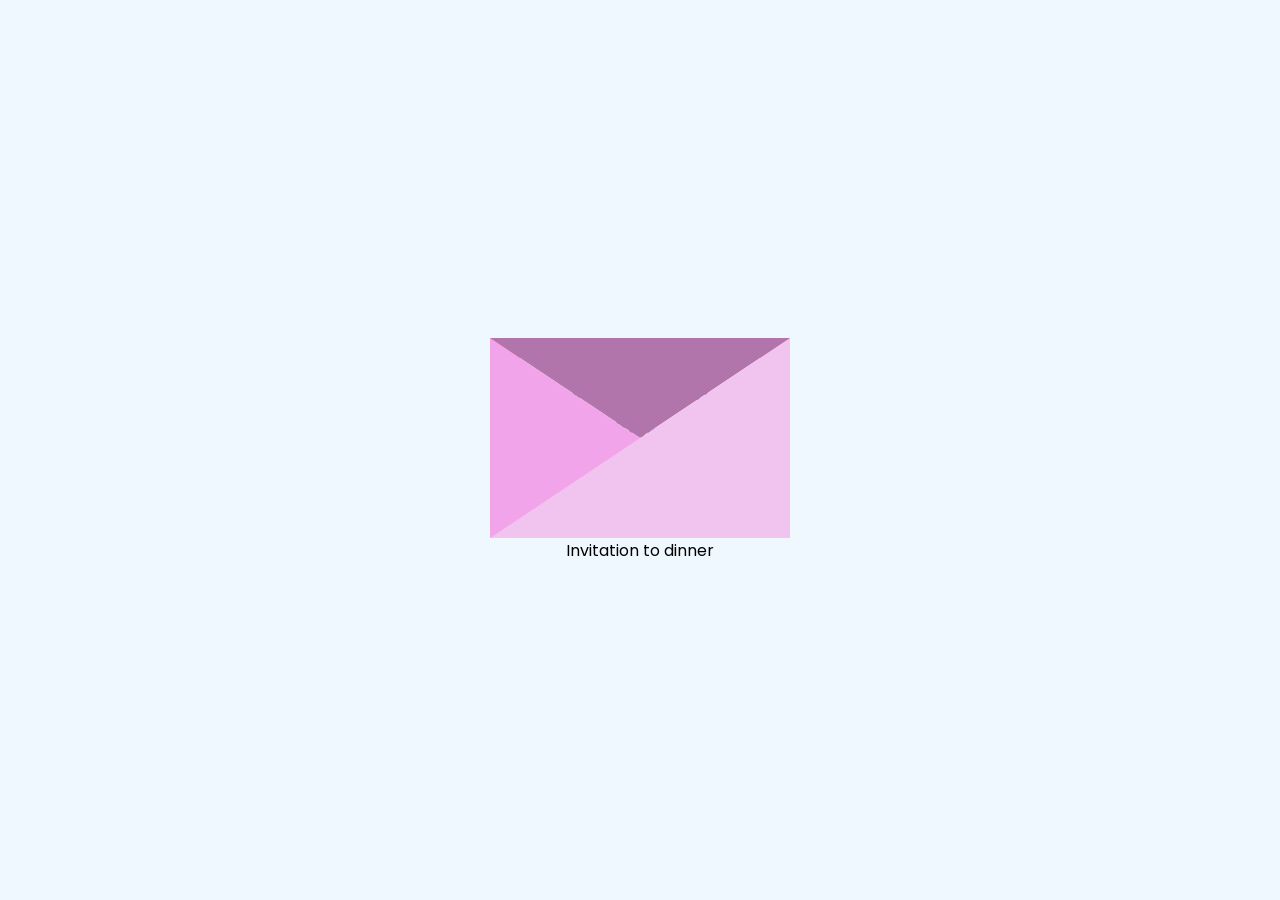
==== mums_thing/index.html @ bfe944b1 "Added a new webpage made for parents' anniersary" ====
<!DOCTYPE html>
<html>
    <head>
        <meta charset="utf-8">
        <title>Test</title>
        <link rel="stylesheet" href="style.css">
    </head>
    <body>
        <div class="wrapper">
            <div class="lid one"></div>
            <div class="lid two"></div>
            <div class="envelope"></div>
            <div class="letter">
                <p>Vinotto at 6:30pm</p>
            </div>
        </div>
        
        <p>Invitation to dinner</p>
    </body>
</html>
---- mums_thing/style.css ----
@import url('https://fonts.googleapis.com/css2?family=Poppins:wght@600&display=swap');

* {
    margin: 0;
    padding: 0;
    box-sizing: border-box;
    font-family: "Poppins", sans-serif;
}

body {
    height: 100vh;
    width: 100%;
    display: flex;
    justify-content: center;
    padding: 20px;
    flex-direction: column;
    align-items: center;
    background-color: aliceblue;
}

.wrapper {
    height: 200px;
    width: 300px;
    background-color: rgb(244, 93, 174);
    position: relative;
    display: flex;
    justify-content: center;
    align-items: center;
    z-index: 0;
}

.letter {
    position: absolute;
    top: 0;
    width: 80%;
    height: 80%;
    background-color: white;
    border-radius: 15px;
    z-index: 2;
    transition: 0.5s;
}

.letter p {
    text-align: center;
    font-size: 30px;
    margin-top: 30px;
    color: #3b4049;
}

.envelope {
    position: absolute;
    height: 100%;
    width: 100%;
    top: 0;
    left: 0;
    border-top: 100px solid transparent;
    border-right: 150px solid #f0c4ee;
    border-bottom: 100px solid #f0c4ee;
    border-left: 150px solid #f2a4ea;
    z-index: 3;
}

.lid {
    position: absolute;
    height: 100%;
    width: 100%;
    top: 0;
    left: 0;
    border-right: 150px solid transparent;
    border-bottom: 100px solid transparent;
    border-left: 150px solid transparent;
    transform-origin: top;
    transition: transform 0.25s linear;
}

.lid.one {
    border-top: 100px solid #b175ab;
    transform: rotateX(0deg);
    z-index: 3;
    transition-delay: 0.25s;
}

.lid.two {
    border-top: 100px solid #b175ab;
    transform: rotateX(90deg);
    z-index: 1;
}

.wrapper:hover .letter {
    transform: translateY(-50px);
    transition-delay: 0.5s;
}

.wrapper:hover .lid.one {
    transform: rotateX(90deg);
}

.wrapper:hover .lid.two {
    transform: rotateX(100deg);
}
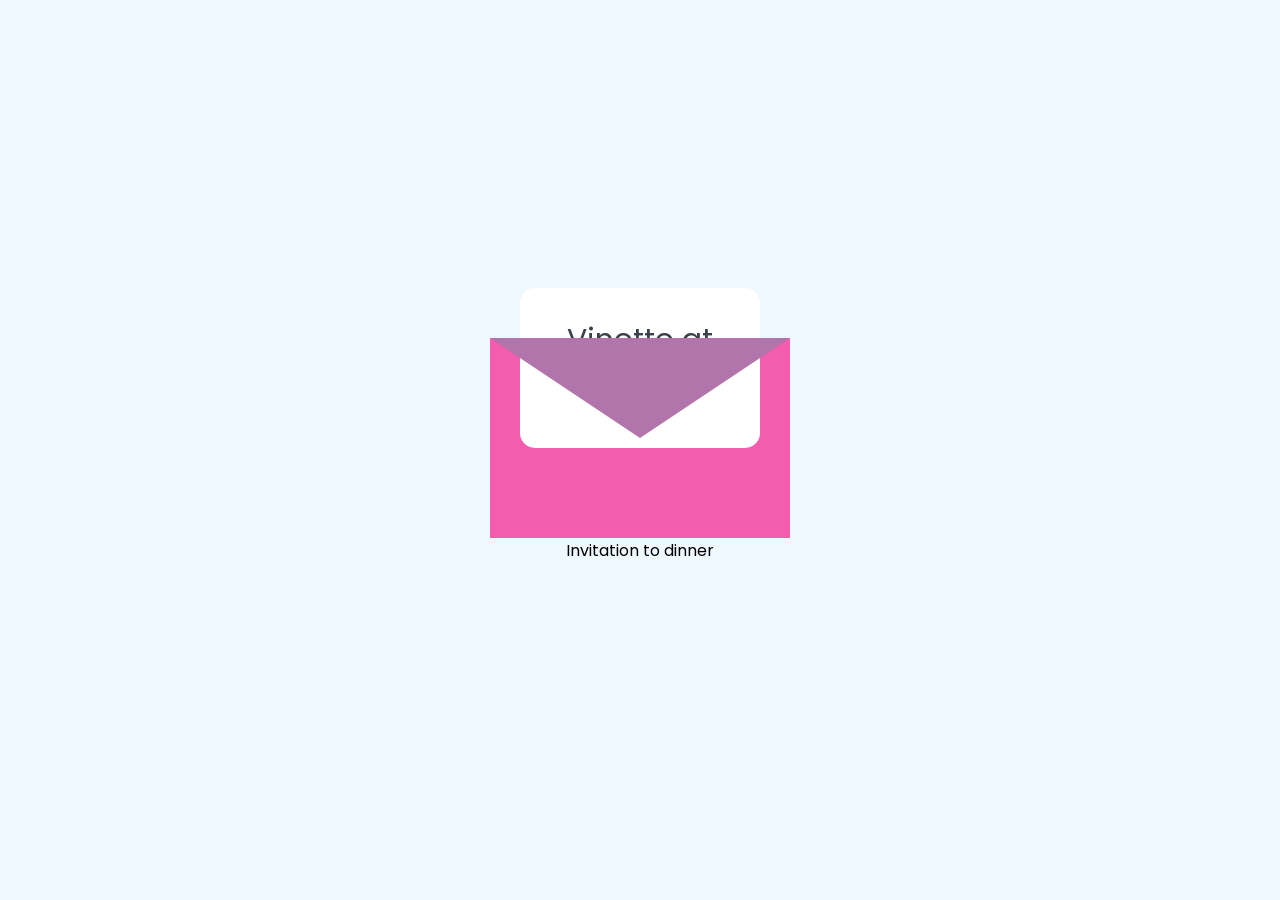
==== commit 2361a2b3: "Update index.html" ====
--- a/mums_thing/index.html
+++ b/mums_thing/index.html
@@ -9,7 +9,6 @@
         <div class="wrapper">
             <div class="lid one"></div>
             <div class="lid two"></div>
-            <div class="envelope"></div>
             <div class="letter">
                 <p>Vinotto at 6:30pm</p>
             </div>
@@ -17,4 +16,4 @@
         
         <p>Invitation to dinner</p>
     </body>
-</html>+</html>
--- a/mums_thing/style.css
+++ b/mums_thing/style.css
@@ -31,13 +31,12 @@
 
 .letter {
     position: absolute;
-    top: 0;
+    top: -50px; /* Adjust the initial position as needed */
     width: 80%;
     height: 80%;
     background-color: white;
     border-radius: 15px;
     z-index: 2;
-    transition: 0.5s;
 }
 
 .letter p {
@@ -85,16 +84,3 @@
     transform: rotateX(90deg);
     z-index: 1;
 }
-
-.wrapper:hover .letter {
-    transform: translateY(-50px);
-    transition-delay: 0.5s;
-}
-
-.wrapper:hover .lid.one {
-    transform: rotateX(90deg);
-}
-
-.wrapper:hover .lid.two {
-    transform: rotateX(100deg);
-}
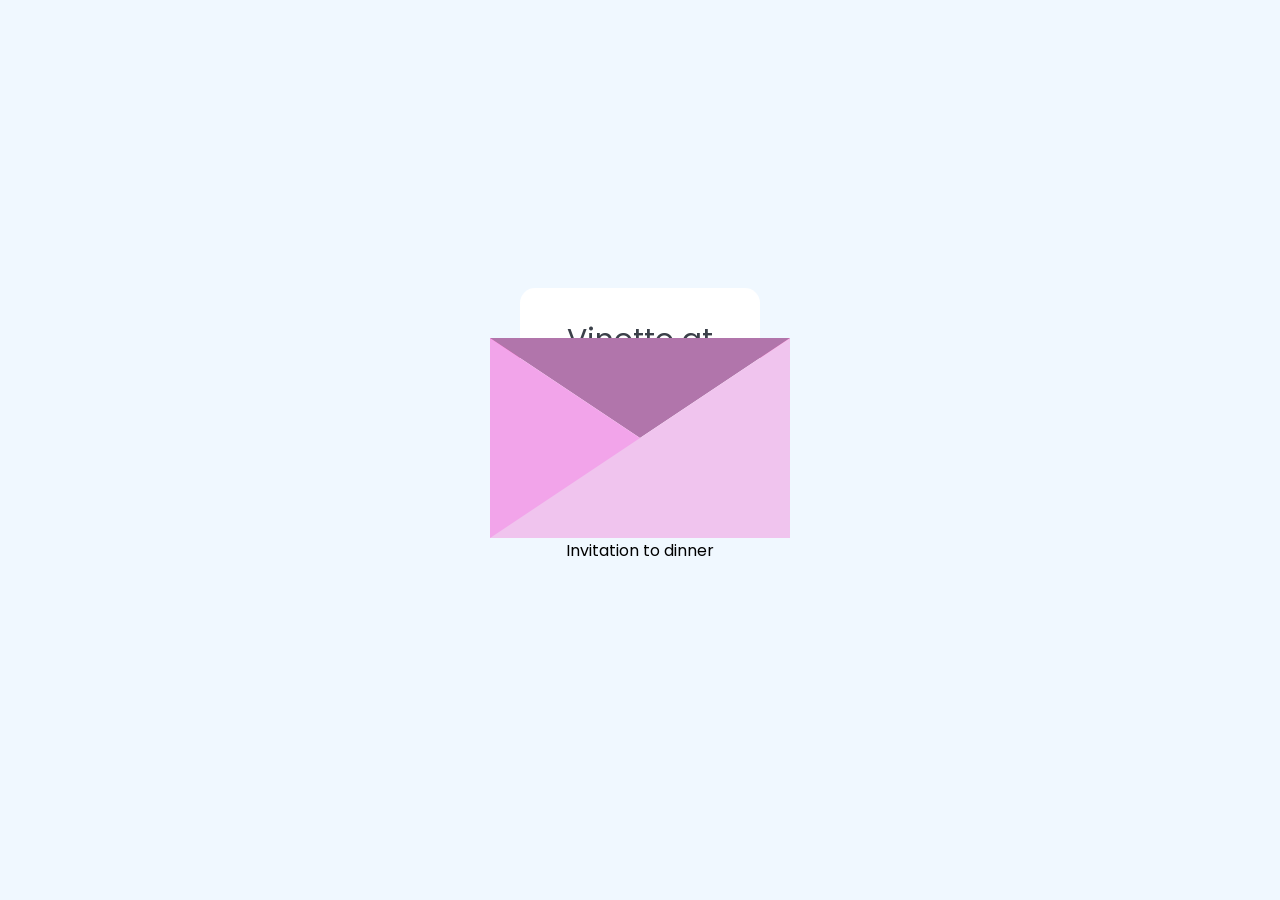
==== commit ca78ead1: "Update index.html" ====
--- a/mums_thing/index.html
+++ b/mums_thing/index.html
@@ -9,6 +9,7 @@
         <div class="wrapper">
             <div class="lid one"></div>
             <div class="lid two"></div>
+            <div class="envelope"></div>
             <div class="letter">
                 <p>Vinotto at 6:30pm</p>
             </div>
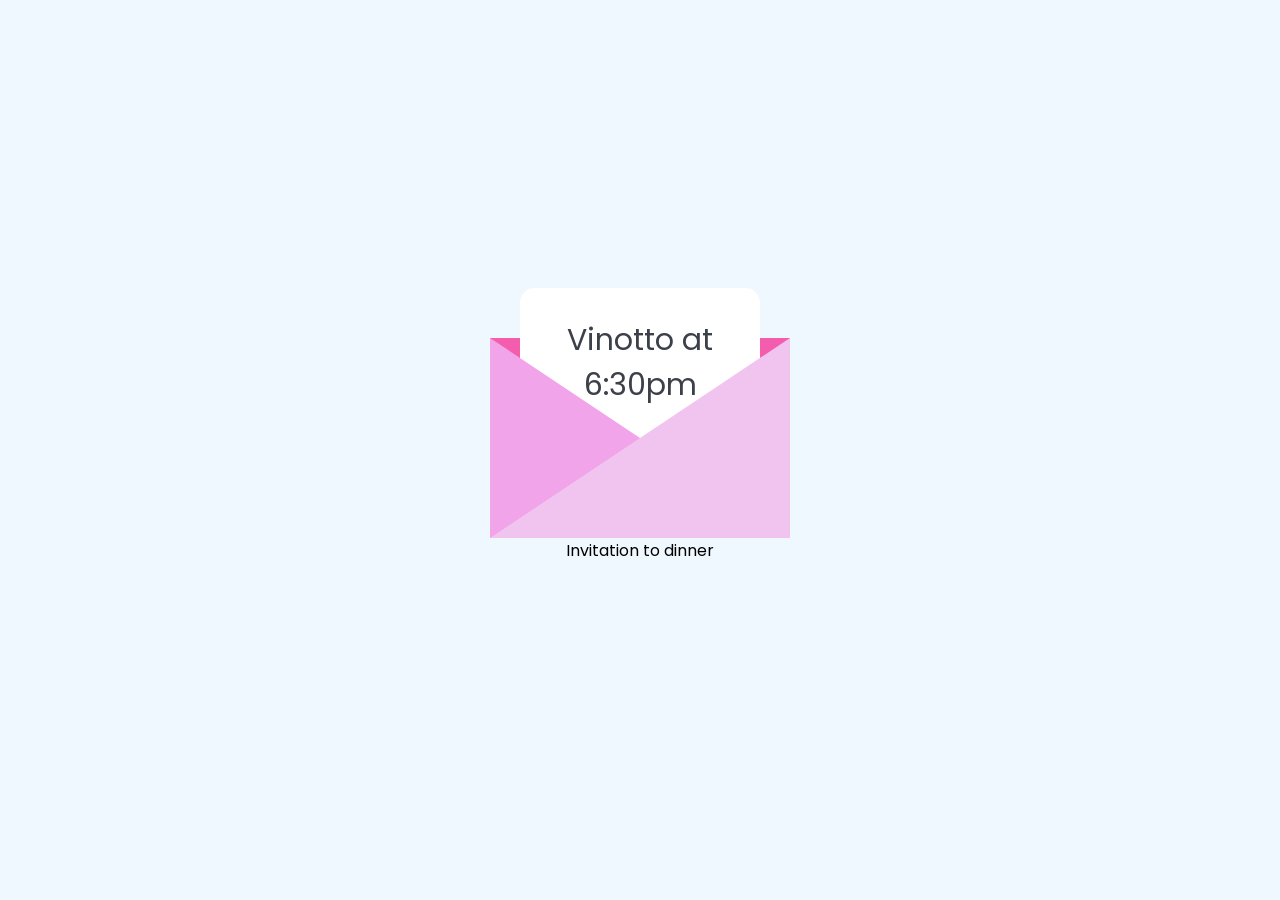
==== commit 64a5923e: "Update index.html" ====
--- a/mums_thing/index.html
+++ b/mums_thing/index.html
@@ -7,8 +7,6 @@
     </head>
     <body>
         <div class="wrapper">
-            <div class="lid one"></div>
-            <div class="lid two"></div>
             <div class="envelope"></div>
             <div class="letter">
                 <p>Vinotto at 6:30pm</p>
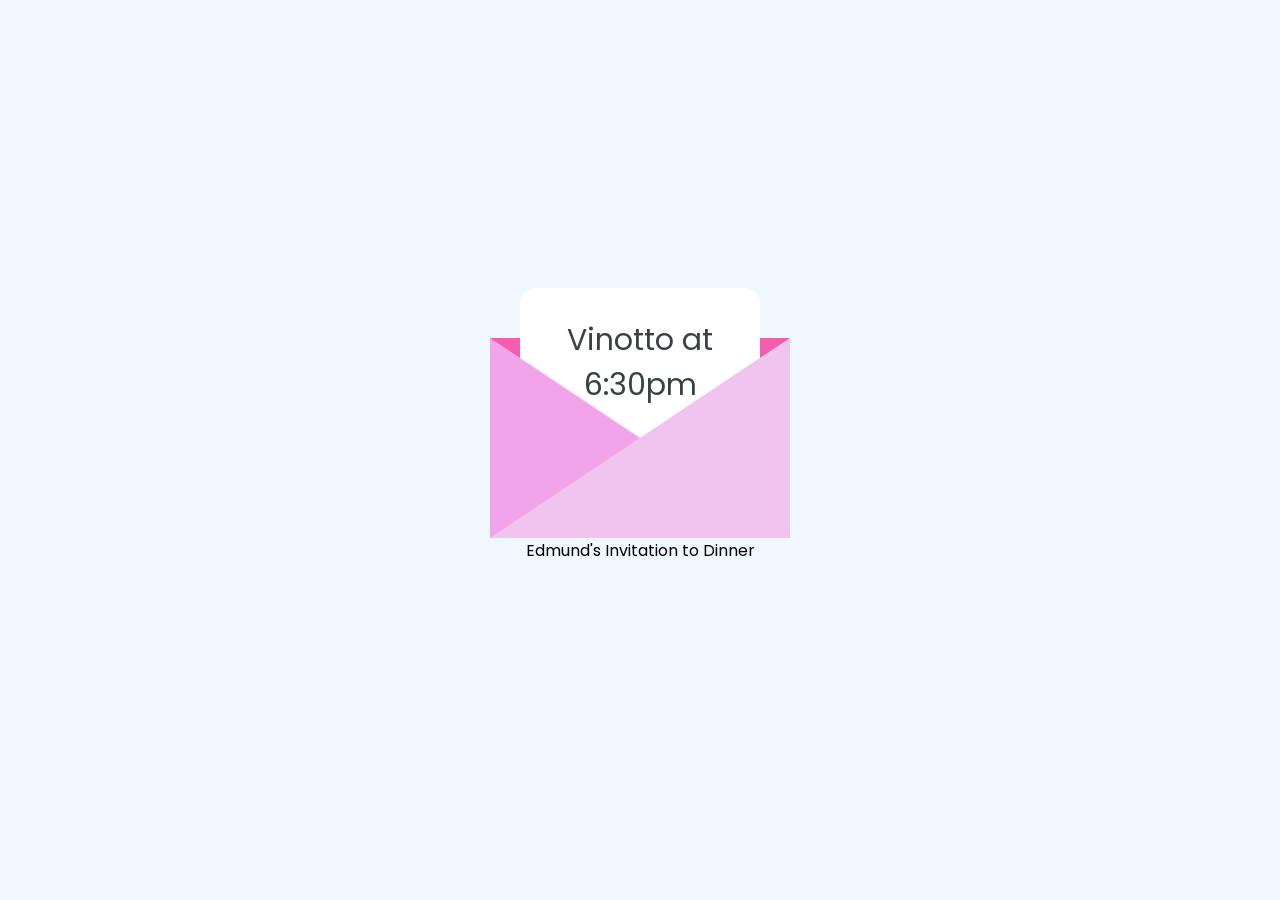
==== commit a31b3d3f: "Update index.html" ====
--- a/mums_thing/index.html
+++ b/mums_thing/index.html
@@ -13,6 +13,6 @@
             </div>
         </div>
         
-        <p>Invitation to dinner</p>
+        <p>Edmund's Invitation to Dinner</p>
     </body>
 </html>
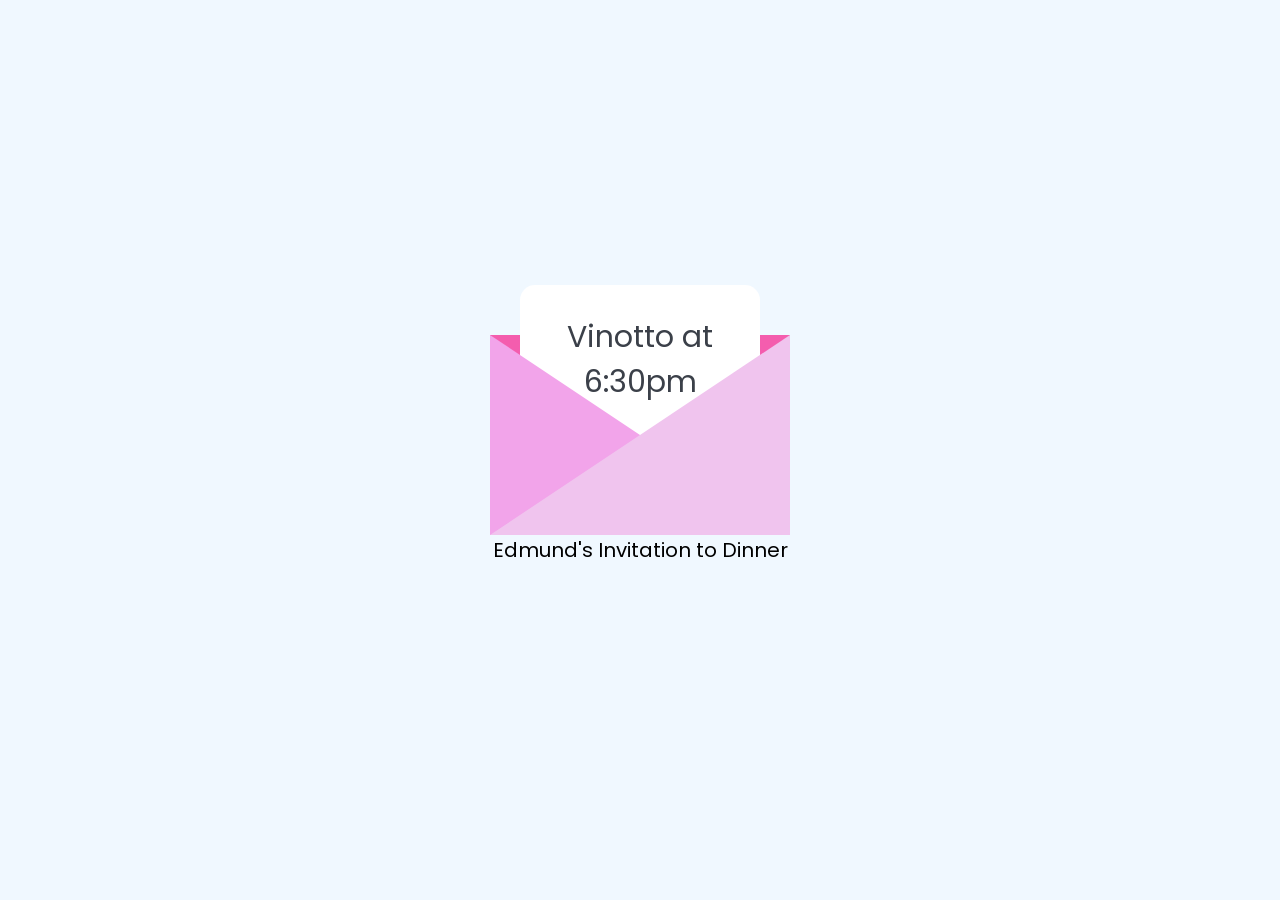
==== commit bf68aea4: "Update index.html" ====
--- a/mums_thing/index.html
+++ b/mums_thing/index.html
@@ -2,7 +2,7 @@
 <html>
     <head>
         <meta charset="utf-8">
-        <title>Test</title>
+        <title>Open Me</title>
         <link rel="stylesheet" href="style.css">
     </head>
     <body>
--- a/mums_thing/style.css
+++ b/mums_thing/style.css
@@ -15,6 +15,7 @@
     padding: 20px;
     flex-direction: column;
     align-items: center;
+    font-size: 20px;
     background-color: aliceblue;
 }
 
